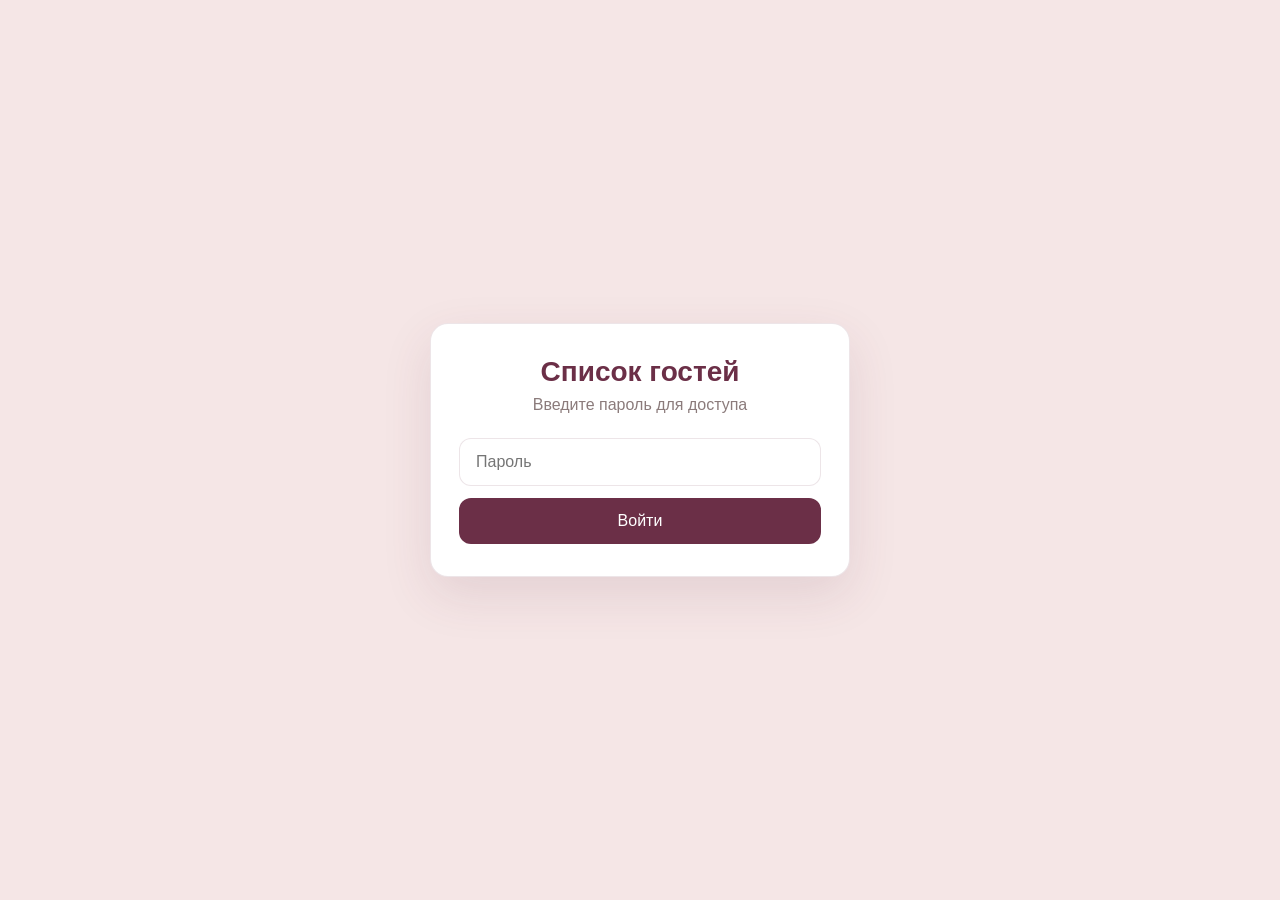
==== guests.html @ 392ddb48 "Add a password-protected guests page for RSVP responses. Expose a secured admin API and guests.html " ====
<!DOCTYPE html>
<html lang="ru">
<head>
    <meta charset="UTF-8">
    <meta name="viewport" content="width=device-width, initial-scale=1.0">
    <title>Гости — Кыз узатуу</title>
    <link rel="stylesheet" href="css/guests.css">
</head>
<body>
    <div id="loginScreen" class="login-screen">
        <div class="login-card">
            <h1>Список гостей</h1>
            <p>Введите пароль для доступа</p>
            <form id="loginForm" class="login-form">
                <input type="password" id="passwordInput" placeholder="Пароль" autocomplete="current-password" required>
                <button type="submit">Войти</button>
            </form>
            <p id="loginError" class="login-error hidden"></p>
        </div>
    </div>

    <div id="guestsScreen" class="guests-screen hidden">
        <header class="guests-header">
            <div>
                <h1>Список гостей</h1>
                <p class="guests-subtitle">Анкеты RSVP</p>
            </div>
            <div class="header-actions">
                <button type="button" id="refreshBtn" class="btn-secondary">Обновить</button>
                <button type="button" id="logoutBtn" class="btn-secondary">Выйти</button>
            </div>
        </header>

        <section class="stats-grid">
            <article class="stat-card">
                <span class="stat-label">Всего ответов</span>
                <strong id="statTotal" class="stat-value">0</strong>
            </article>
            <article class="stat-card">
                <span class="stat-label">Придут</span>
                <strong id="statAttending" class="stat-value">0</strong>
            </article>
            <article class="stat-card">
                <span class="stat-label">Не придут</span>
                <strong id="statNotAttending" class="stat-value">0</strong>
            </article>
            <article class="stat-card">
                <span class="stat-label">Всего человек</span>
                <strong id="statGuests" class="stat-value">0</strong>
            </article>
        </section>

        <section class="table-section">
            <div id="loadingState" class="state-message hidden">Загрузка...</div>
            <div id="emptyState" class="state-message hidden">Пока нет ответов от гостей.</div>
            <div id="errorState" class="state-message error hidden"></div>

            <div class="table-wrap">
                <table id="guestsTable" class="guests-table hidden">
                    <thead>
                        <tr>
                            <th>#</th>
                            <th>Имя</th>
                            <th>Ответ</th>
                            <th>Кол-во</th>
                            <th>Дата</th>
                        </tr>
                    </thead>
                    <tbody id="guestsTableBody"></tbody>
                </table>
            </div>
        </section>
    </div>

    <script src="js/guests.js"></script>
</body>
</html>
---- css/guests.css ----
:root {
    --burgundy: #6b2f47;
    --dark-burgundy: #4a1f2e;
    --accent-rose: #c77da3;
    --text-dark: #4a3a3a;
    --text-light: #8b7b7b;
    --page-bg: #f5e6e6;
    --card-bg: #ffffff;
    --border: rgba(107, 47, 71, 0.12);
}

* {
    box-sizing: border-box;
}

body {
    margin: 0;
    font-family: -apple-system, BlinkMacSystemFont, 'Segoe UI', 'Roboto', 'Helvetica Neue', Arial, sans-serif;
    background: var(--page-bg);
    color: var(--text-dark);
}

.hidden {
    display: none !important;
}

.login-screen {
    min-height: 100vh;
    display: flex;
    align-items: center;
    justify-content: center;
    padding: 24px;
}

.login-card {
    width: min(100%, 420px);
    background: var(--card-bg);
    border: 1px solid var(--border);
    border-radius: 18px;
    padding: 32px 28px;
    box-shadow: 0 18px 50px rgba(107, 47, 71, 0.12);
    text-align: center;
}

.login-card h1 {
    margin: 0 0 8px;
    color: var(--burgundy);
    font-size: 28px;
}

.login-card p {
    margin: 0 0 24px;
    color: var(--text-light);
}

.login-form {
    display: flex;
    flex-direction: column;
    gap: 12px;
}

.login-form input,
button {
    font: inherit;
}

.login-form input {
    padding: 14px 16px;
    border: 1px solid var(--border);
    border-radius: 12px;
    outline: none;
}

.login-form input:focus {
    border-color: var(--accent-rose);
}

.login-form button,
.btn-secondary {
    padding: 14px 18px;
    border: none;
    border-radius: 12px;
    background: var(--burgundy);
    color: #fff;
    cursor: pointer;
    transition: background 0.2s ease;
}

.login-form button:hover,
.btn-secondary:hover {
    background: var(--dark-burgundy);
}

.login-error {
    margin-top: 16px;
    color: #b42318;
}

.guests-screen {
    max-width: 1100px;
    margin: 0 auto;
    padding: 32px 20px 48px;
}

.guests-header {
    display: flex;
    align-items: flex-start;
    justify-content: space-between;
    gap: 16px;
    margin-bottom: 24px;
}

.guests-header h1 {
    margin: 0;
    color: var(--burgundy);
    font-size: 32px;
}

.guests-subtitle {
    margin: 6px 0 0;
    color: var(--text-light);
}

.header-actions {
    display: flex;
    gap: 10px;
    flex-wrap: wrap;
}

.stats-grid {
    display: grid;
    grid-template-columns: repeat(4, minmax(0, 1fr));
    gap: 16px;
    margin-bottom: 24px;
}

.stat-card {
    background: var(--card-bg);
    border: 1px solid var(--border);
    border-radius: 16px;
    padding: 18px 20px;
    box-shadow: 0 10px 30px rgba(107, 47, 71, 0.08);
}

.stat-label {
    display: block;
    color: var(--text-light);
    font-size: 14px;
    margin-bottom: 8px;
}

.stat-value {
    font-size: 28px;
    color: var(--burgundy);
}

.table-section {
    background: var(--card-bg);
    border: 1px solid var(--border);
    border-radius: 18px;
    padding: 20px;
    box-shadow: 0 10px 30px rgba(107, 47, 71, 0.08);
}

.table-wrap {
    overflow-x: auto;
}

.guests-table {
    width: 100%;
    border-collapse: collapse;
}

.guests-table th,
.guests-table td {
    padding: 14px 12px;
    text-align: left;
    border-bottom: 1px solid var(--border);
    vertical-align: top;
}

.guests-table th {
    color: var(--burgundy);
    font-size: 14px;
    text-transform: uppercase;
    letter-spacing: 0.04em;
}

.guests-table tbody tr:last-child td {
    border-bottom: none;
}

.badge {
    display: inline-block;
    padding: 6px 10px;
    border-radius: 999px;
    font-size: 13px;
    line-height: 1.2;
}

.badge-yes {
    background: rgba(46, 125, 50, 0.12);
    color: #2e7d32;
}

.badge-no {
    background: rgba(180, 35, 24, 0.12);
    color: #b42318;
}

.state-message {
    padding: 24px 12px;
    text-align: center;
    color: var(--text-light);
}

.state-message.error {
    color: #b42318;
}

@media (max-width: 768px) {
    .guests-header {
        flex-direction: column;
    }

    .stats-grid {
        grid-template-columns: repeat(2, minmax(0, 1fr));
    }

    .guests-table th:nth-child(5),
    .guests-table td:nth-child(5) {
        min-width: 120px;
    }
}
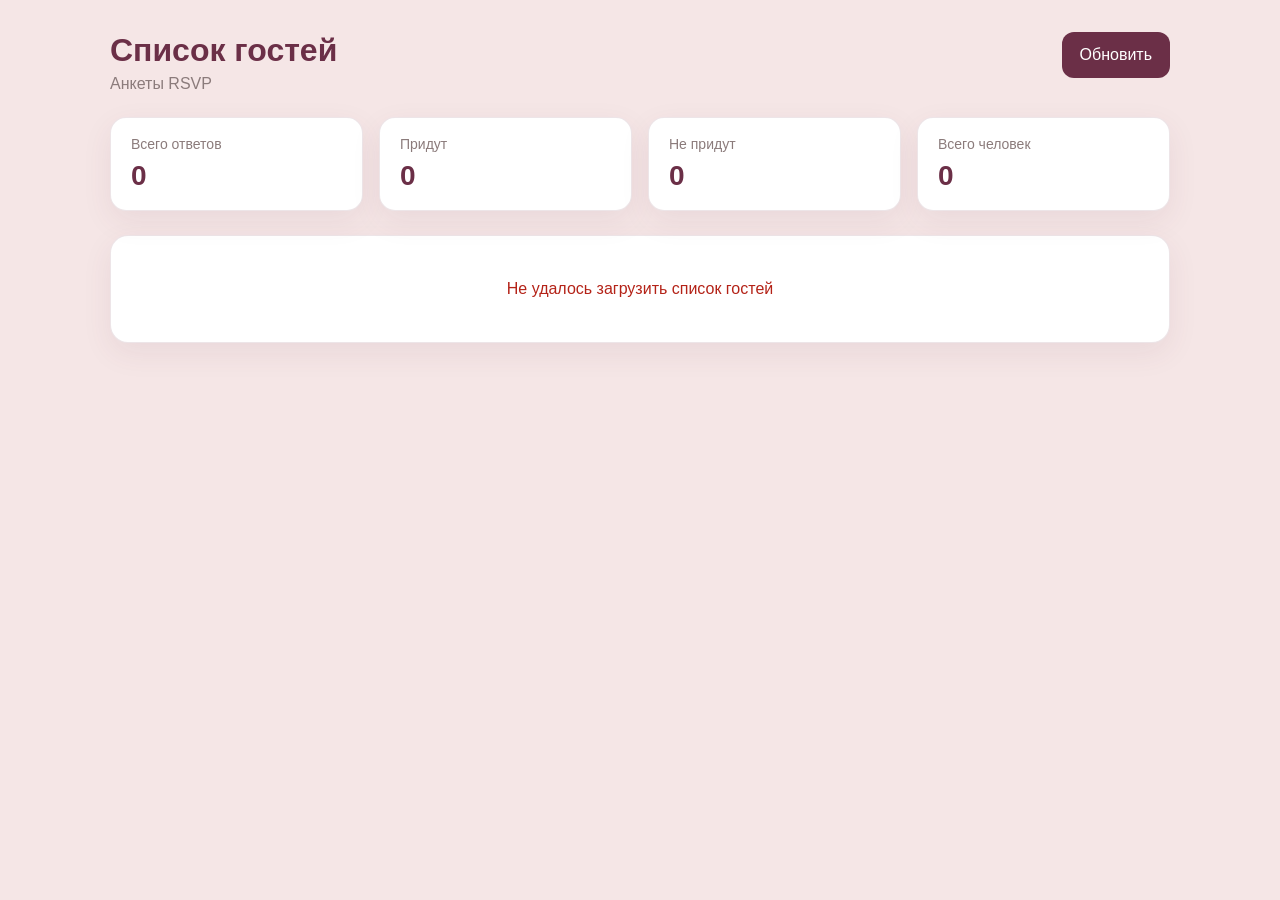
==== commit e6817b46: "Make the guests page publicly accessible without a password. Remove admin auth from the guests API a" ====
--- a/guests.html
+++ b/guests.html
@@ -7,19 +7,7 @@
     <link rel="stylesheet" href="css/guests.css">
 </head>
 <body>
-    <div id="loginScreen" class="login-screen">
-        <div class="login-card">
-            <h1>Список гостей</h1>
-            <p>Введите пароль для доступа</p>
-            <form id="loginForm" class="login-form">
-                <input type="password" id="passwordInput" placeholder="Пароль" autocomplete="current-password" required>
-                <button type="submit">Войти</button>
-            </form>
-            <p id="loginError" class="login-error hidden"></p>
-        </div>
-    </div>
-
-    <div id="guestsScreen" class="guests-screen hidden">
+    <div class="guests-screen">
         <header class="guests-header">
             <div>
                 <h1>Список гостей</h1>
@@ -27,7 +15,6 @@
             </div>
             <div class="header-actions">
                 <button type="button" id="refreshBtn" class="btn-secondary">Обновить</button>
-                <button type="button" id="logoutBtn" class="btn-secondary">Выйти</button>
             </div>
         </header>
 
--- a/css/guests.css
+++ b/css/guests.css
@@ -22,78 +22,6 @@
 
 .hidden {
     display: none !important;
-}
-
-.login-screen {
-    min-height: 100vh;
-    display: flex;
-    align-items: center;
-    justify-content: center;
-    padding: 24px;
-}
-
-.login-card {
-    width: min(100%, 420px);
-    background: var(--card-bg);
-    border: 1px solid var(--border);
-    border-radius: 18px;
-    padding: 32px 28px;
-    box-shadow: 0 18px 50px rgba(107, 47, 71, 0.12);
-    text-align: center;
-}
-
-.login-card h1 {
-    margin: 0 0 8px;
-    color: var(--burgundy);
-    font-size: 28px;
-}
-
-.login-card p {
-    margin: 0 0 24px;
-    color: var(--text-light);
-}
-
-.login-form {
-    display: flex;
-    flex-direction: column;
-    gap: 12px;
-}
-
-.login-form input,
-button {
-    font: inherit;
-}
-
-.login-form input {
-    padding: 14px 16px;
-    border: 1px solid var(--border);
-    border-radius: 12px;
-    outline: none;
-}
-
-.login-form input:focus {
-    border-color: var(--accent-rose);
-}
-
-.login-form button,
-.btn-secondary {
-    padding: 14px 18px;
-    border: none;
-    border-radius: 12px;
-    background: var(--burgundy);
-    color: #fff;
-    cursor: pointer;
-    transition: background 0.2s ease;
-}
-
-.login-form button:hover,
-.btn-secondary:hover {
-    background: var(--dark-burgundy);
-}
-
-.login-error {
-    margin-top: 16px;
-    color: #b42318;
 }
 
 .guests-screen {
@@ -125,6 +53,21 @@
     display: flex;
     gap: 10px;
     flex-wrap: wrap;
+}
+
+.btn-secondary {
+    font: inherit;
+    padding: 14px 18px;
+    border: none;
+    border-radius: 12px;
+    background: var(--burgundy);
+    color: #fff;
+    cursor: pointer;
+    transition: background 0.2s ease;
+}
+
+.btn-secondary:hover {
+    background: var(--dark-burgundy);
 }
 
 .stats-grid {
